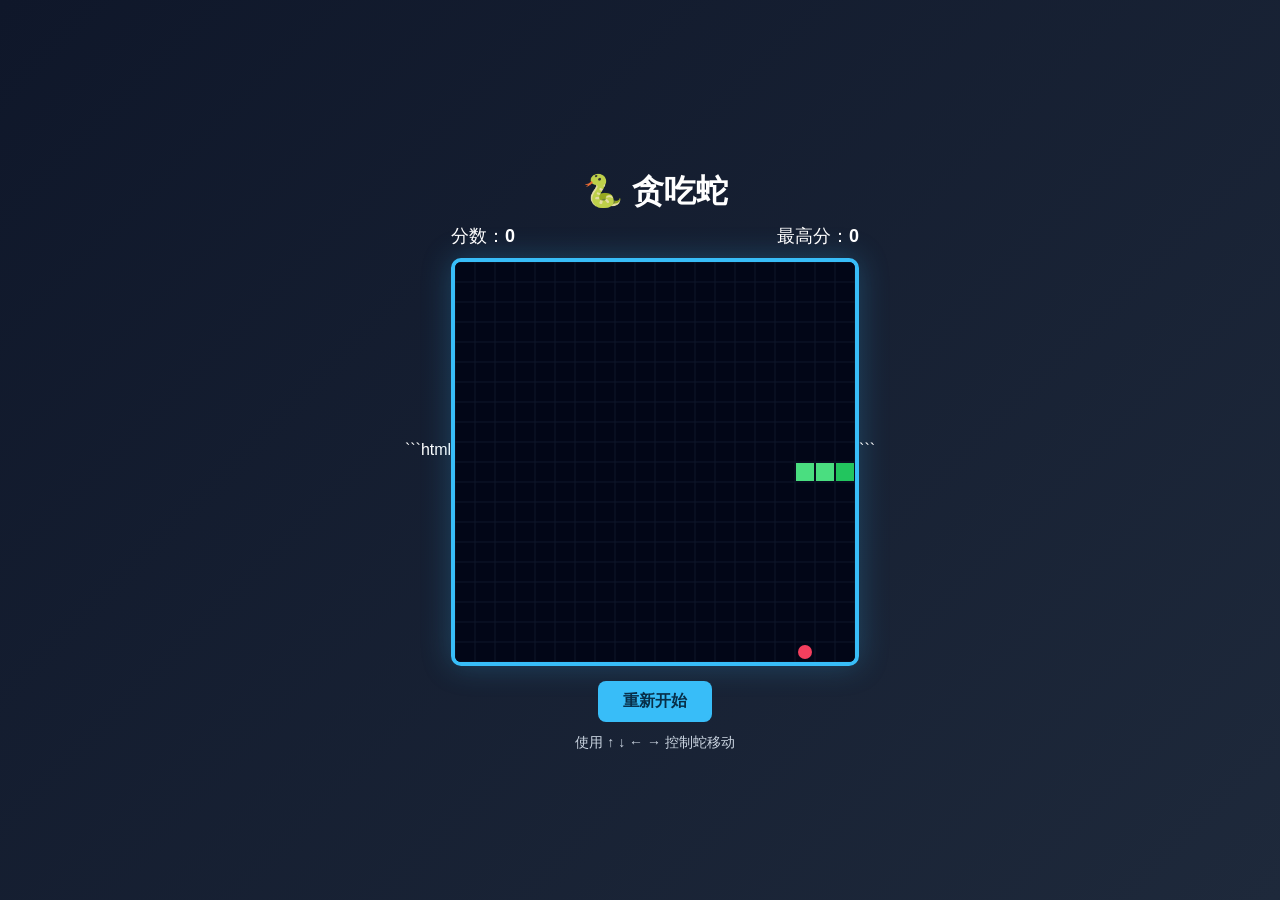
==== snake.html @ 01cde043 "Initial commit" ====
```html
<!DOCTYPE html>
<html lang="zh-CN">
<head>
<meta charset="UTF-8">
<meta name="viewport" content="width=device-width, initial-scale=1.0">
<title>贪吃蛇小游戏</title>

<style>
    * {
        box-sizing: border-box;
    }

    body {
        margin: 0;
        min-height: 100vh;
        display: flex;
        justify-content: center;
        align-items: center;
        background: linear-gradient(135deg, #0f172a, #1e293b);
        font-family: Arial, "Microsoft YaHei", sans-serif;
        color: white;
    }

    .game {
        text-align: center;
    }

    h1 {
        margin-bottom: 10px;
        font-size: 32px;
    }

    .info {
        display: flex;
        justify-content: space-between;
        margin-bottom: 10px;
        font-size: 18px;
    }

    canvas {
        display: block;
        background: #020617;
        border: 4px solid #38bdf8;
        border-radius: 10px;
        box-shadow: 0 0 30px rgba(56, 189, 248, 0.25);
    }

    button {
        margin-top: 15px;
        padding: 10px 25px;
        border: none;
        border-radius: 8px;
        background: #38bdf8;
        color: #082f49;
        font-size: 16px;
        font-weight: bold;
        cursor: pointer;
    }

    button:hover {
        background: #7dd3fc;
    }

    .tip {
        margin-top: 12px;
        color: #cbd5e1;
        font-size: 14px;
    }
</style>
</head>

<body>

<div class="game">
    <h1>🐍 贪吃蛇</h1>

    <div class="info">
        <span>分数：<b id="score">0</b></span>
        <span>最高分：<b id="highScore">0</b></span>
    </div>

    <canvas id="gameCanvas" width="400" height="400"></canvas>

    <button onclick="restartGame()">重新开始</button>

    <div class="tip">
        使用 ↑ ↓ ← → 控制蛇移动
    </div>
</div>

<script>
const canvas = document.getElementById("gameCanvas");
const ctx = canvas.getContext("2d");

const gridSize = 20;
const tileCount = canvas.width / gridSize;

let snake;
let food;
let direction;
let nextDirection;
let score;
let gameOver;
let gameLoop;

let highScore = Number(localStorage.getItem("snakeHighScore")) || 0;
document.getElementById("highScore").textContent = highScore;


// 初始化游戏
function restartGame() {
    snake = [
        { x: 10, y: 10 },
        { x: 9, y: 10 },
        { x: 8, y: 10 }
    ];

    direction = { x: 1, y: 0 };
    nextDirection = { x: 1, y: 0 };

    score = 0;
    gameOver = false;

    document.getElementById("score").textContent = score;

    createFood();

    clearInterval(gameLoop);
    gameLoop = setInterval(update, 120);

    draw();
}


// 创建食物
function createFood() {
    do {
        food = {
            x: Math.floor(Math.random() * tileCount),
            y: Math.floor(Math.random() * tileCount)
        };
    } while (
        snake.some(part => part.x === food.x && part.y === food.y)
    );
}


// 游戏更新
function update() {

    if (gameOver) return;

    direction = nextDirection;

    const head = {
        x: snake[0].x + direction.x,
        y: snake[0].y + direction.y
    };


    // 撞墙
    if (
        head.x < 0 ||
        head.x >= tileCount ||
        head.y < 0 ||
        head.y >= tileCount
    ) {
        endGame();
        return;
    }


    // 撞到自己
    if (
        snake.some(part =>
            part.x === head.x &&
            part.y === head.y
        )
    ) {
        endGame();
        return;
    }


    snake.unshift(head);


    // 吃到食物
    if (
        head.x === food.x &&
        head.y === food.y
    ) {
        score++;

        document.getElementById("score").textContent = score;

        if (score > highScore) {
            highScore = score;

            localStorage.setItem(
                "snakeHighScore",
                highScore
            );

            document.getElementById("highScore").textContent =
                highScore;
        }

        createFood();

    } else {
        snake.pop();
    }

    draw();
}


// 绘制游戏
function draw() {

    // 背景
    ctx.fillStyle = "#020617";
    ctx.fillRect(
        0,
        0,
        canvas.width,
        canvas.height
    );


    // 网格
    ctx.strokeStyle = "#0f172a";
    ctx.lineWidth = 1;

    for (let i = 0; i <= tileCount; i++) {

        ctx.beginPath();
        ctx.moveTo(i * gridSize, 0);
        ctx.lineTo(i * gridSize, canvas.height);
        ctx.stroke();

        ctx.beginPath();
        ctx.moveTo(0, i * gridSize);
        ctx.lineTo(canvas.width, i * gridSize);
        ctx.stroke();
    }


    // 食物
    ctx.fillStyle = "#f43f5e";

    ctx.beginPath();

    ctx.arc(
        food.x * gridSize + gridSize / 2,
        food.y * gridSize + gridSize / 2,
        gridSize / 2 - 3,
        0,
        Math.PI * 2
    );

    ctx.fill();


    // 蛇
    snake.forEach((part, index) => {

        ctx.fillStyle =
            index === 0 ? "#22c55e" : "#4ade80";

        ctx.fillRect(
            part.x * gridSize + 1,
            part.y * gridSize + 1,
            gridSize - 2,
            gridSize - 2
        );
    });


    // 游戏结束
    if (gameOver) {

        ctx.fillStyle = "rgba(0,0,0,0.65)";
        ctx.fillRect(
            0,
            0,
            canvas.width,
            canvas.height
        );

        ctx.fillStyle = "white";
        ctx.font = "bold 36px Arial";
        ctx.textAlign = "center";

        ctx.fillText(
            "游戏结束",
            canvas.width / 2,
            canvas.height / 2 - 15
        );

        ctx.font = "18px Arial";

        ctx.fillText(
            "点击“重新开始”再来一次",
            canvas.width / 2,
            canvas.height / 2 + 25
        );
    }
}


// 游戏结束
function endGame() {
    gameOver = true;
    clearInterval(gameLoop);
    draw();
}


// 键盘控制
document.addEventListener("keydown", function(event) {

    const key = event.key;

    if (
        ["ArrowUp", "ArrowDown", "ArrowLeft", "ArrowRight"]
        .includes(key)
    ) {
        event.preventDefault();
    }


    // 上
    if (
        key === "ArrowUp" &&
        direction.y !== 1
    ) {
        nextDirection = { x: 0, y: -1 };
    }


    // 下
    if (
        key === "ArrowDown" &&
        direction.y !== -1
    ) {
        nextDirection = { x: 0, y: 1 };
    }


    // 左
    if (
        key === "ArrowLeft" &&
        direction.x !== 1
    ) {
        nextDirection = { x: -1, y: 0 };
    }


    // 右
    if (
        key === "ArrowRight" &&
        direction.x !== -1
    ) {
        nextDirection = { x: 1, y: 0 };
    }


    // 空格重新开始
    if (key === " " && gameOver) {
        restartGame();
    }
});


// 开始游戏
restartGame();

</script>

</body>
</html>
```
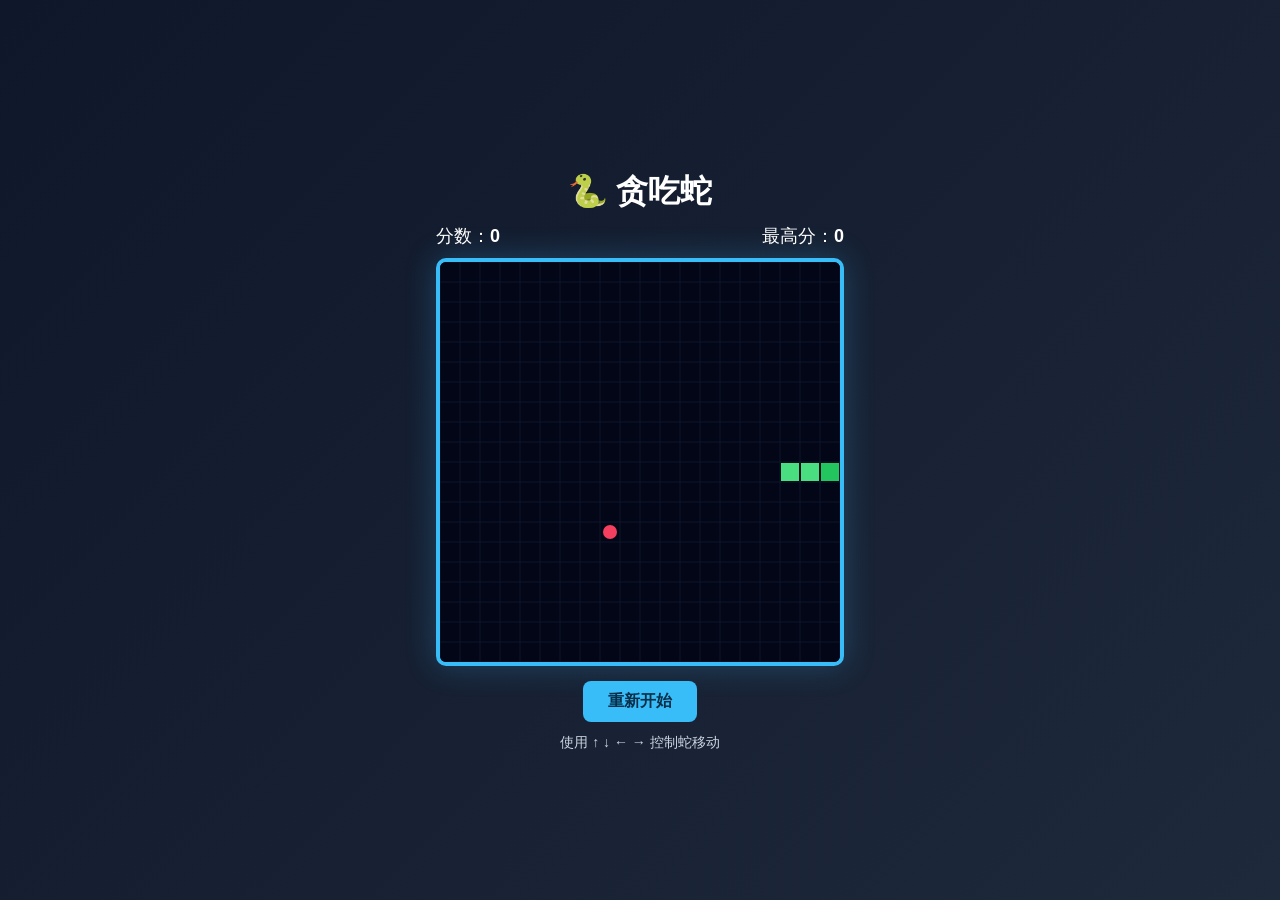
==== commit 02d0496d: "Remove Markdown code fences from snake page" ====
--- a/snake.html
+++ b/snake.html
@@ -1,4 +1,3 @@
-```html
 <!DOCTYPE html>
 <html lang="zh-CN">
 <head>
@@ -382,4 +381,3 @@
 
 </body>
 </html>
-```
